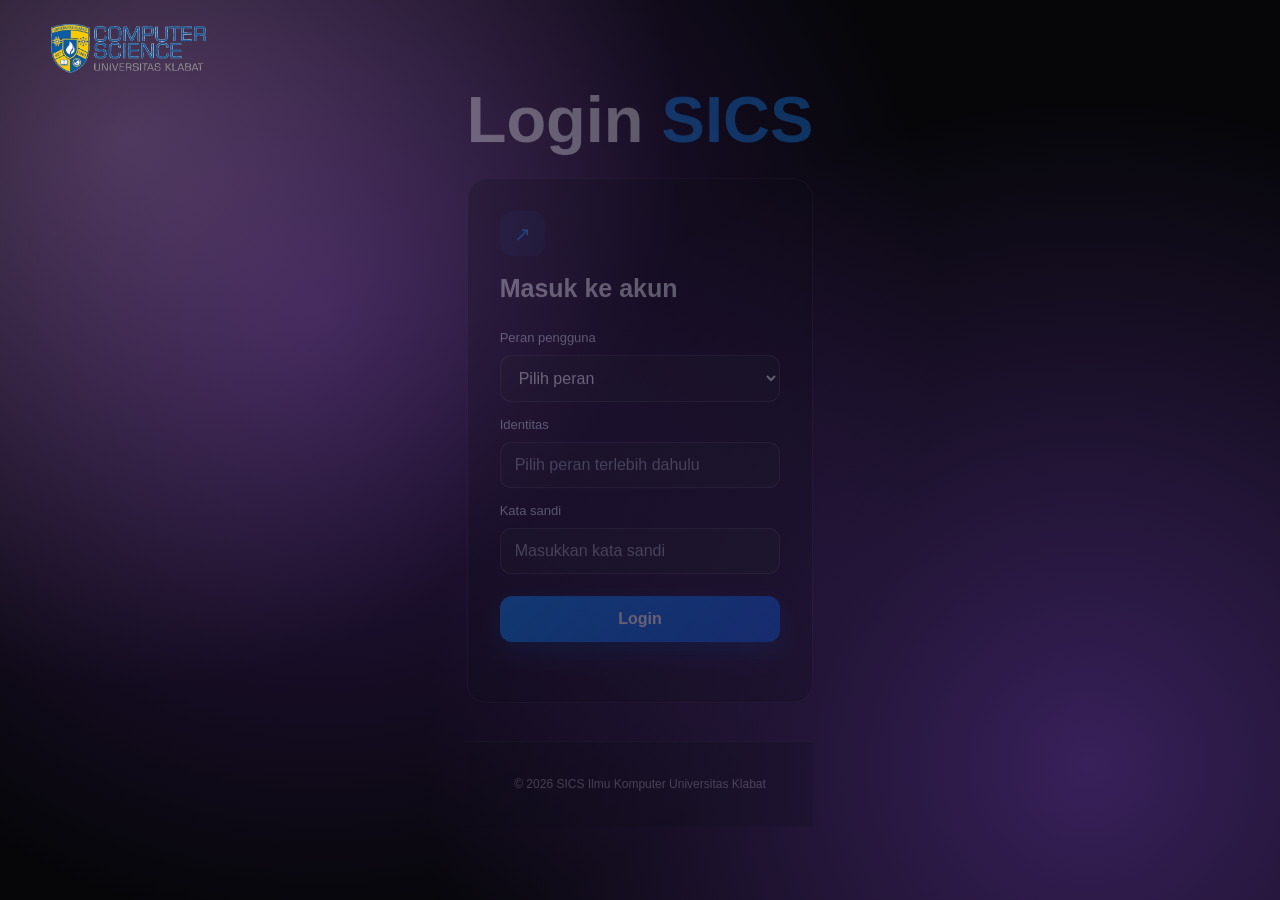
==== index.html @ 8927d827 "Publish Web Design project Co-authored-by: Copilot <223556219+Copilot@users.noreply.github.com>" ====
<!DOCTYPE html>
<html lang="id">
<head>
    <meta charset="UTF-8">
    <meta name="viewport" content="width=device-width, initial-scale=1.0">
    <meta http-equiv="refresh" content="0; url=login.html">
    <style>
        body {
            background-color: #060609;
            background-image:
                radial-gradient(circle at 10% 15%, rgba(212, 165, 215, 0.28) 0%, transparent 40%),
                radial-gradient(circle at 25% 35%, rgba(94, 43, 156, 0.45) 0%, transparent 55%),
                radial-gradient(circle at 85% 85%, rgba(138, 75, 222, 0.38) 0%, transparent 50%);
            background-attachment: fixed;
            background-size: cover;
            color: #f0f2f5;
        }

        a {
            color: #ffffff;
        }

        .site-logo {
            position: fixed;
            top: 24px;
            left: 4%;
            width: 155px;
            height: auto;
        }
    </style>
    <title>Mengarahkan ke Login | SICS</title>
</head>
<body>
    <img class="site-logo" src="images/filkom-logo.png" alt="Logo Computer Science Universitas Klabat">
    <p>Halaman login sedang dibuka. Jika tidak berpindah otomatis, <a href="login.html">klik di sini</a>.</p>
</body>
</html>
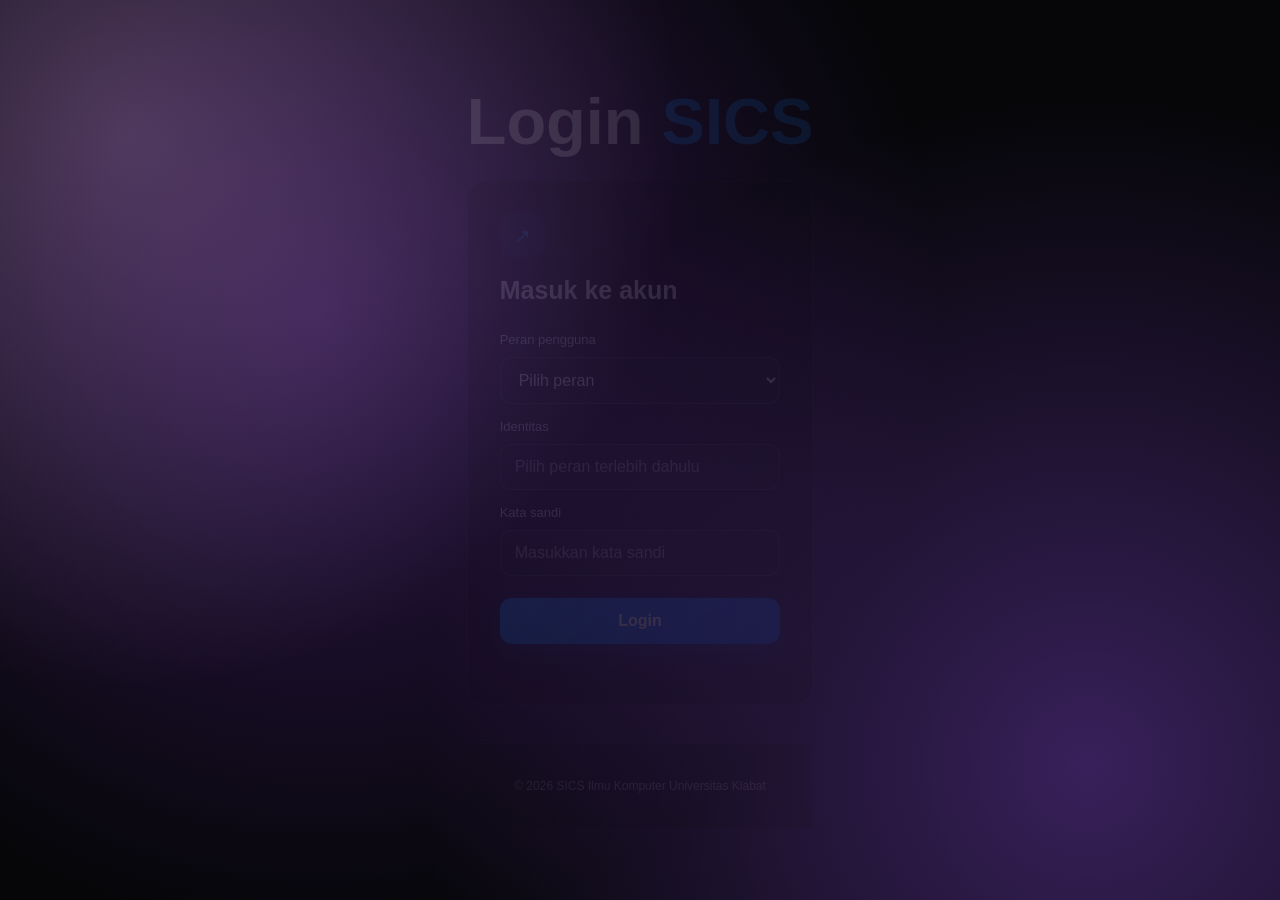
==== commit 82dfc9ee: "Improve mobile layout and navigation Add responsive breakpoints and accessible mobile navigation, up" ====
--- a/index.html
+++ b/index.html
@@ -31,7 +31,7 @@
     <title>Mengarahkan ke Login | SICS</title>
 </head>
 <body>
-    <img class="site-logo" src="images/filkom-logo.png" alt="Logo Computer Science Universitas Klabat">
+    <img class="site-logo" src="images/filkom-logo.png" alt="Logo Computer Science dengan motto Iustus Veritas Scientia">
     <p>Halaman login sedang dibuka. Jika tidak berpindah otomatis, <a href="login.html">klik di sini</a>.</p>
 </body>
 </html>
